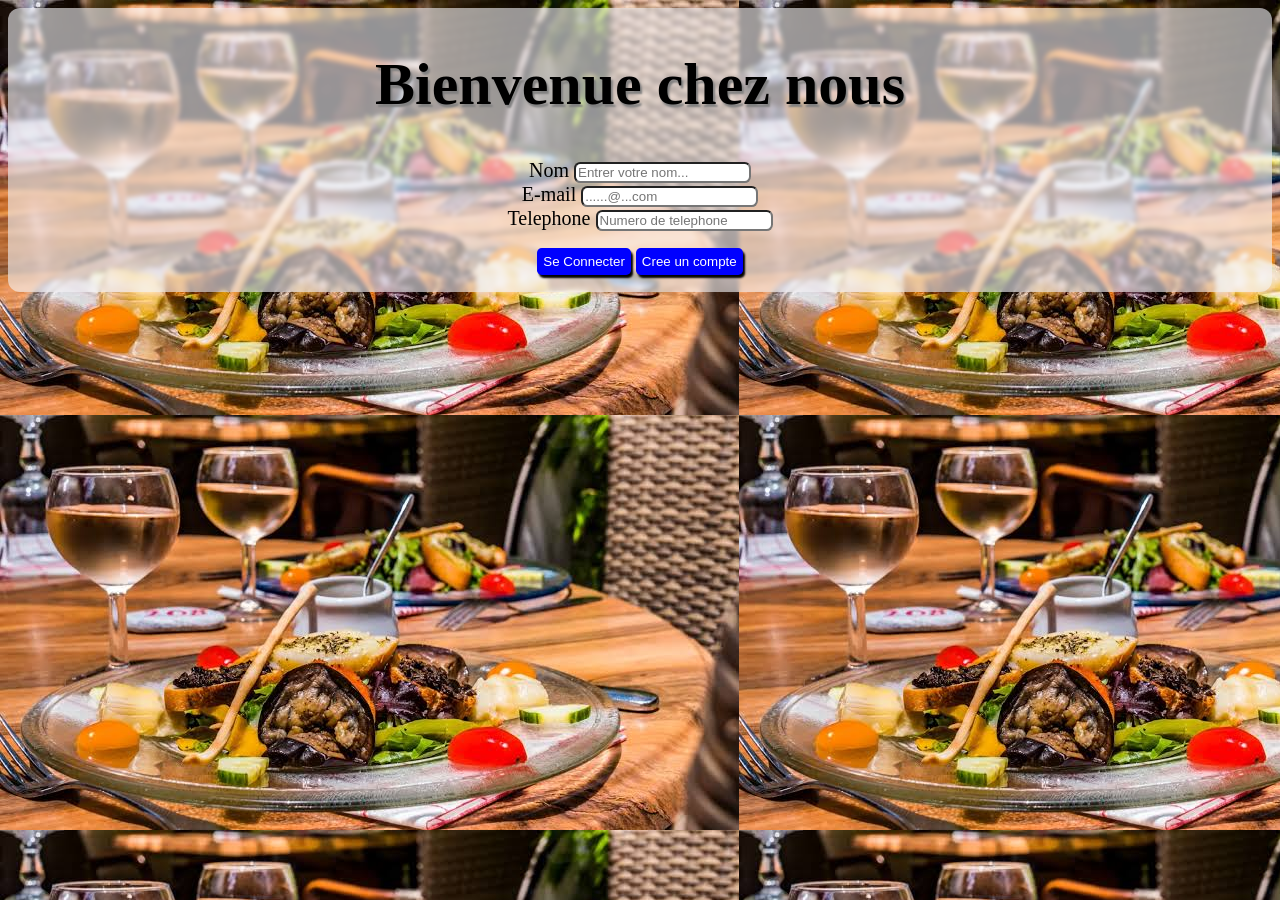
==== index.html @ 3e17b9c3 "New0" ====
<!DOCTYPE html>
<html lang="en">
  <head>
    <meta charset="UTF-8" />
    <meta name="viewport" content="width=device-width, initial-scale=1.0" />
    <title>Page de connexion</title>
    <link rel="stylesheet" href="./styles.css" />
  </head>
  <body>
    <div class="form">
      <h1>Bienvenue chez nous</h1>
      <div class="content">
        <label for="name">Nom </label>
        <input type="text" id="name" placeholder="Entrer votre nom..." />
        <br />
        <label for="email">E-mail</label>
        <input type="email" id="email" placeholder="......@...com" />
        <br />
        <label for="phone">Telephone</label>
        <input type="number" id="phone" placeholder="Numero de telephone" />
        <br />

        <!-- Boutons -->
        <div class="boutons">
          <button id="seConnecter">Se Connecter</button>
          <button id="inscription">Cree un compte</button>
        </div>
      </div>
    </div>

    <script src="./app.js"></script>
  </body>
</html>
---- styles.css ----
body {
  transition: 1000ms ease;
  background-image: url("./assets/IMG_3709.JPG");
  -webkit-backdrop-filter: blur(2px);
  backdrop-filter: blur(2px);
}

/*1- Bienvenue de la page */
h1 {
  font-size: 60px;
  text-shadow: 2px 3px 2px gray;
}

/*2- Formulaire */
form,
.form {
  background: rgba(246, 246, 248, 0.6);
  text-align: center;
  padding: 2px;
  border-radius: 12px;
  height: 280px;
}
/*2(b) Contenu du formulaire */
.content {
  font-size: 20px;
  gap: 10rem;
}

/*3 Bouton */
button {
  padding: 5px;
}
/* Bouton activer */
button:active {
  transform: translateY(10%);
  box-shadow: none;
  transition: 300ms ease;
}

/*3(b) Container de bouton de connexion */
.boutons {
  padding: 7px;
  position: relative;
  top: 0.6rem;
  /* display: flex; */
  /* left: calc(%); */
  /* justify-content: space-evenly; */
}

.boutons > button {
  box-shadow: 2px 3px 2px rgb(3, 3, 3);
  border-radius: 0.3rem;
  border: 1px solid transparent;
}

/*3(c) Bouton de connexion */
#seConnecter {
  background: blue;
  color: white;
}
/* Boutons de connexion activer*/
#seConnecter:active {
  font-weight: bold;
  color: rgb(56, 54, 54);
  background: rgb(116, 116, 214);
}

/*3(d) Bouton de d'inscription */
#inscription {
  color: white;
  background: blue;
}
/* Boutons d'inscription activer*/
#inscription:active {
  color: rgb(56, 54, 54);
  font-weight: bold;
  background: rgb(116, 116, 214);
}

/* Input du formulaire */
#name,
#email,
#phone {
  border-radius: 0.4rem;
}

/* Media Query Telephone mobile */
@media (max-width: 600px) {
  h1 {
    font-size: 50px;
  }
  .form,
  form {
    position: relative;
    top: 9rem;
    height: fit-content;
  }
  .content {
    font-size: 30px;
    gap: 5rem;
  }
  #name,
  #email,
  #phone {
    height: 1rem;
  }
  .boutons {
    position: relative;
    top: 5rem;
  }
}

/* Media Query for tablette */
@media (max-width: 900) {
  body {
    background: red;
  }
  form,
  .form {
    position: relative;
    top: 34rem;
  }
}
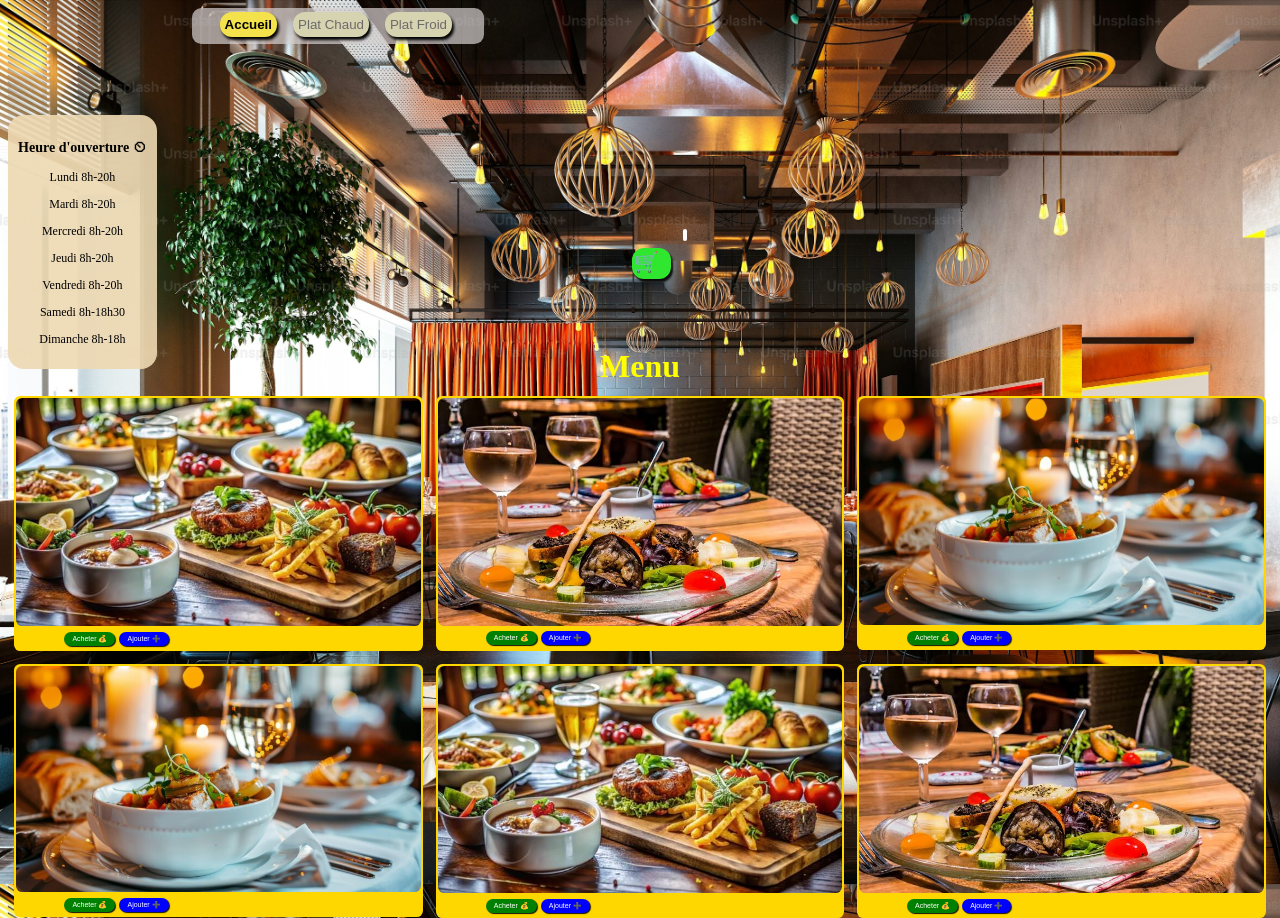
==== commit 183bef6f: "New1" ====
--- a/index.html
+++ b/index.html
@@ -1,33 +1,88 @@
+
 <!DOCTYPE html>
 <html lang="en">
   <head>
     <meta charset="UTF-8" />
     <meta name="viewport" content="width=device-width, initial-scale=1.0" />
-    <title>Page de connexion</title>
+    <title>Home</title>
     <link rel="stylesheet" href="./styles.css" />
   </head>
   <body>
-    <div class="form">
-      <h1>Bienvenue chez nous</h1>
-      <div class="content">
-        <label for="name">Nom </label>
-        <input type="text" id="name" placeholder="Entrer votre nom..." />
-        <br />
-        <label for="email">E-mail</label>
-        <input type="email" id="email" placeholder="......@...com" />
-        <br />
-        <label for="phone">Telephone</label>
-        <input type="number" id="phone" placeholder="Numero de telephone" />
-        <br />
+    <nav>
+      <ul>
+        <button id="home" class="tab active">Accueil</button>
+        <button id="hot" onclick="" class="tab">Plat Chaud</button>
+        <button id="cold" onclick="" class="tab">Plat Froid</button>
+      </ul>
+    </nav>
 
-        <!-- Boutons -->
-        <div class="boutons">
-          <button id="seConnecter">Se Connecter</button>
-          <button id="inscription">Cree un compte</button>
-        </div>
+    <div class="program">
+      <article>
+        <h3>Heure d'ouverture ⏲</h3>
+        <p>Lundi 8h-20h</p>
+        <p>Mardi 8h-20h</p>
+        <p>Mercredi 8h-20h</p>
+        <p>Jeudi 8h-20h</p>
+        <p>Vendredi 8h-20h</p>
+        <p>Samedi 8h-18h30</p>
+        <p>Dimanche 8h-18h</p>
+      </article>
+    </div>
+    <!-- Menu -->
+    <h1>Menu</h1>
+    <div class="bigBoite">
+      <div class="boite">
+        <img src="../assets/IMG_3710.JPG" alt="" />
+        <span class="transac">
+          <button onclick="acheter()" id="buy0">Acheter 💰</button>
+          <button onclick="ajouter()" id="add0">Ajouter ➕</button>
+        </span>
+      
+</div>
+
+      <div class="boite">
+        <img src="../assets/IMG_3709.JPG" alt="" />
+        <span class="transac">
+          <button onclick="acheter()" id="buy1">Acheter 💰</button>
+          <button onclick="ajouter()" id="add1">Ajouter ➕</button>
+        </span>
+      </div>
+
+      <div class="boite">
+        <img src="../assets/IMG_3711.JPG" alt="" />
+        <span class="transac">
+          <button onclick="acheter()" id="buy2">Acheter 💰</button>
+          <button onclick="ajouter()" id="add2">Ajouter ➕</button>
+        </span>
+      </div>
+      <div class="boite">
+        <img src="../assets/IMG_3711.JPG" alt="" />
+        <span class="transac">
+          <button onclick="acheter()" id="buy3">Acheter 💰</button>
+          <button onclick="ajouter()" id="add3">Ajouter ➕</button>
+        </span>
+      </div>
+      <div class="boite">
+        <img src="../assets/IMG_3710.JPG" alt="" />
+        <span class="transac">
+          <button onclick="acheter()" id="buy4">Acheter 💰</button>
+          <button onclick="ajouter()" id="add4">Ajouter ➕</button>
+        </span>
+      </div>
+
+      <div class="boite">
+        <img src="../assets/IMG_3709.JPG" alt="" />
+        <span class="transac">
+          <button onclick="acheter()" id="buy5">Acheter 💰</button>
+          <button onclick="ajouter()" id="add5">Ajouter ➕</button>
+        </span>
       </div>
     </div>
 
+    <div id="commander">
+      🛒
+      <span class="counter"></span>
+    </div>
     <script src="./app.js"></script>
   </body>
 </html>
--- a/styles.css
+++ b/styles.css
@@ -1,123 +1,363 @@
 body {
-  transition: 1000ms ease;
-  background-image: url("./assets/IMG_3709.JPG");
-  -webkit-backdrop-filter: blur(2px);
-  backdrop-filter: blur(2px);
-}
-
-/*1- Bienvenue de la page */
-h1 {
-  font-size: 60px;
-  text-shadow: 2px 3px 2px gray;
-}
-
-/*2- Formulaire */
-form,
-.form {
-  background: rgba(246, 246, 248, 0.6);
+  background-image: url("./assets/Accueil.JPG");
+  list-style: none;
+  text-decoration: none;
+  background-size: cover;
+}
+
+nav {
+  background: rgba(214, 208, 208, 0.7);
+  border: 2px solid transparent;
+  display: flex;
+  margin: 0;
   text-align: center;
-  padding: 2px;
+  position: fixed;
+  z-index: 1;
+  left: 12rem;
+  /* top: 13rem; */
+  height: 1em;
+  padding: 0.5rem;
+  width: max-content;
+  border-radius: 0.6rem;
+}
+ul {
+  position: relative;
+  right: 1.4rem;
+  bottom: 1.4rem;
+  list-style: none;
+  display: flex;
+  gap: 1rem;
+}
+.tab {
+  border: 2px solid transparent;
+  cursor: pointer;
+  background: rgb(214, 211, 177);
+  height: fit-content;
   border-radius: 12px;
-  height: 280px;
-}
-/*2(b) Contenu du formulaire */
-.content {
-  font-size: 20px;
-  gap: 10rem;
-}
-
-/*3 Bouton */
-button {
-  padding: 5px;
-}
-/* Bouton activer */
+  color: rgb(109, 106, 106);
+  box-shadow: 2px 3px 3px black;
+  padding: 3px;
+}
 button:active {
   transform: translateY(10%);
   box-shadow: none;
   transition: 300ms ease;
 }
 
-/*3(b) Container de bouton de connexion */
-.boutons {
-  padding: 7px;
-  position: relative;
-  top: 0.6rem;
-  /* display: flex; */
-  /* left: calc(%); */
-  /* justify-content: space-evenly; */
-}
-
-.boutons > button {
-  box-shadow: 2px 3px 2px rgb(3, 3, 3);
-  border-radius: 0.3rem;
-  border: 1px solid transparent;
-}
-
-/*3(c) Bouton de connexion */
-#seConnecter {
-  background: blue;
+.active {
+  transition: 300ms ease;
+  background: rgb(243, 226, 75);
+  color: black;
+  font-weight: bold;
+}
+
+.counter {
+  font-size: 7px;
+  position: relative;
+  left: 1.5rem;
+  bottom: 2rem;
+  border-radius: 12px;
+  background: white;
+  color: black;
+  padding: 2px;
+}
+
+/*Boutons Commander */
+#commander {
+  background: rgb(46, 231, 46);
+  font-weight: bold;
   color: white;
-}
-/* Boutons de connexion activer*/
-#seConnecter:active {
-  font-weight: bold;
-  color: rgb(56, 54, 54);
-  background: rgb(116, 116, 214);
-}
-
-/*3(d) Bouton de d'inscription */
-#inscription {
+  border-radius: 12px;
+  border: 2px solid transparent;
+  position: fixed;
+  width: 35px;
+  font-size: 2rem;
+  height: 27px;
+  top: 15.5rem;
+  font-size: 20px;
+  left: 39.5rem;
+  box-shadow: 2px 3px 2px rgb(12, 12, 12);
+  animation: 6000ms ease-in shake infinite;
+}
+
+@keyframes shake {
+  0% {
+    background: purple;
+    transition: 300ms ease;
+    color: white;
+  }
+  25% {
+    background: orange;
+    transition: 300ms ease;
+    color: black;
+  }
+  50% {
+    background: red;
+    transition: 300ms ease;
+    color: white;
+  }
+  75% {
+    transition: 300ms ease;
+    background: blue;
+    color: white;
+  }
+  100% {
+    background: yellow;
+    color: black;
+    transition: 300ms ease;
+  }
+}
+.program {
+  position: relative;
+  top: 2.7rem;
+}
+
+article {
+  background: rgba(238, 217, 178, 0.9);
+  width: fit-content;
+  padding: 8px;
+  border: 2px solid transparent;
+  border-radius: 16px;
+  font-size: 12px;
+  position: relative;
+  top: 2em;
+  top: 4rem;
+  text-align: center;
+  animation: 10000ms ease moves infinite;
+}
+
+@keyframes moves {
+  0% {
+    position: relative;
+    left: 0;
+    top: 1rem;
+    transition: 10000ms ease-out;
+  }
+  25% {
+    position: relative;
+    left: 25rem;
+    top: 1rem;
+    transition: 15000ms ease-out;
+  }
+  50% {
+    position: relative;
+    left: 0;
+    top: 1rem;
+    transition: 5000ms ease-out;
+  }
+  75% {
+    position: relative;
+    left: 25rem;
+    top: 1rem;
+    transition: 10000ms ease-out;
+  }
+  100% {
+    position: relative;
+    left: 0rem;
+    top: 1rem;
+    transition: 5000ms ease-in;
+  }
+}
+/* BOutons Style */
+#add0,
+#add1,
+#add2,
+#add3,
+#add4,
+#add5 {
+  font-size: 8px;
+  font-size: 7px;
   color: white;
   background: blue;
-}
-/* Boutons d'inscription activer*/
-#inscription:active {
-  color: rgb(56, 54, 54);
-  font-weight: bold;
-  background: rgb(116, 116, 214);
-}
-
-/* Input du formulaire */
-#name,
-#email,
-#phone {
+  border: 2px solid transparent;
+  border-radius: 2rem;
+  box-shadow: 1px 1px 1px rgb(17, 16, 16);
+  /* box-shadow: 1px 1px 1px gray; */
+}
+#add0:active {
+  background: rgb(85, 85, 138);
+  color: black;
+  box-shadow: none;
+}
+#add1:active {
+  background: rgb(85, 85, 138);
+  color: black;
+  box-shadow: none;
+}
+#add2:active {
+  background: rgb(85, 85, 138);
+  color: black;
+  box-shadow: none;
+}
+#add3:active {
+  background: rgb(85, 85, 138);
+  color: black;
+  box-shadow: none;
+}
+#add4:active {
+  background: rgb(85, 85, 138);
+  color: black;
+  box-shadow: none;
+}
+#add5:active {
+  background: rgb(85, 85, 138);
+  color: black;
+  box-shadow: none;
+}
+
+#buy0,
+#buy1,
+#buy2,
+#buy3,
+#buy4,
+#buy5 {
+  font-size: 8px;
+  font-size: 7px;
+  color: white;
+  background: green;
+  border: 2px solid transparent;
+  border-radius: 2rem;
+  box-shadow: 1px 1px 1px rgb(17, 16, 16);
+}
+
+#buy0:active {
+  box-shadow: none;
+  color: black;
+  background: rgb(91, 134, 91);
+}
+#buy1:active {
+  box-shadow: none;
+  color: black;
+  background: rgb(91, 134, 91);
+}
+#buy2:active {
+  box-shadow: none;
+  color: black;
+  background: rgb(91, 134, 91);
+}
+#buy3:active {
+  box-shadow: none;
+  color: black;
+  background: rgb(91, 134, 91);
+}
+#buy4:active {
+  box-shadow: none;
+  color: black;
+  background: rgb(91, 134, 91);
+}
+#buy5:active {
+  box-shadow: none;
+  color: black;
+  background: rgb(91, 134, 91);
+}
+
+.boite {
   border-radius: 0.4rem;
+  background: gold;
+  width: fit-content;
+  height: fit-content;
+  padding: 2px;
+  gap: 5rem;
+  position: relative;
+  top: 3rem;
+  margin: 0.4rem;
+}
+.boite > img {
+  border-radius: 0.4rem;
+  width: 100%;
+}
+.transac {
+  position: relative;
+  left: 3rem;
+  bottom: 0.2rem;
+}
+
+.bigBoite {
+  display: grid;
+  grid-template-columns: auto auto auto;
+}
+h1 {
+  text-align: center;
+  color: yellow;
+  position: relative;
+  top: 4rem;
 }
 
 /* Media Query Telephone mobile */
 @media (max-width: 600px) {
+  article {
+    animation: none;
+    width: 80%;
+    height: fit-content;
+    position: relative;
+    left: 3rem;
+    margin-bottom: 3rem;
+    /* padding: 2px; */
+  }
+  .program {
+    position: relative;
+    bottom: 5rem;
+  }
+
+  nav {
+    position: fixed;
+    z-index: 1;
+    left: 4.7rem;
+    top: 3rem;
+    width: fit-content;
+  }
+  .transac {
+    display: flex;
+    justify-content: center;
+    gap: 3px;
+    position: relative;
+    right: 19rem;
+  }
+  button {
+    font-size: 11px;
+  }
   h1 {
-    font-size: 50px;
-  }
-  .form,
-  form {
-    position: relative;
-    top: 9rem;
-    height: fit-content;
-  }
-  .content {
-    font-size: 30px;
-    gap: 5rem;
-  }
-  #name,
-  #email,
-  #phone {
-    height: 1rem;
-  }
-  .boutons {
-    position: relative;
-    top: 5rem;
-  }
-}
-
-/* Media Query for tablette */
-@media (max-width: 900) {
-  body {
-    background: red;
-  }
-  form,
-  .form {
-    position: relative;
-    top: 34rem;
-  }
-}
+    position: relative;
+    margin-top: 5rem;
+    left: 1rem;
+    bottom: 9rem;
+    color: rgb(255, 145, 0);
+  }
+  .boite {
+    background: rgb(255, 145, 0);
+  }
+  .bigBoite {
+    display: grid;
+    grid-template-columns: auto;
+    position: relative;
+    top: 2rem;
+    left: 1.4rem;
+    width: 100%;
+  }
+  #buy0,
+  #buy1,
+  #buy2,
+  #buy3,
+  #buy4,
+  #buy5 {
+    position: relative;
+    right: 3rem;
+  }
+
+  #add0,
+  #add1,
+  #add2,
+  #add3,
+  #add4,
+  #add5 {
+    position: relative;
+    right: 3rem;
+  }
+  #commander {
+    position: fixed;
+    left: 22rem;
+    margin-top: 21.9rem;
+    width: 7.8%;
+    z-index: 1;
+  }
+}
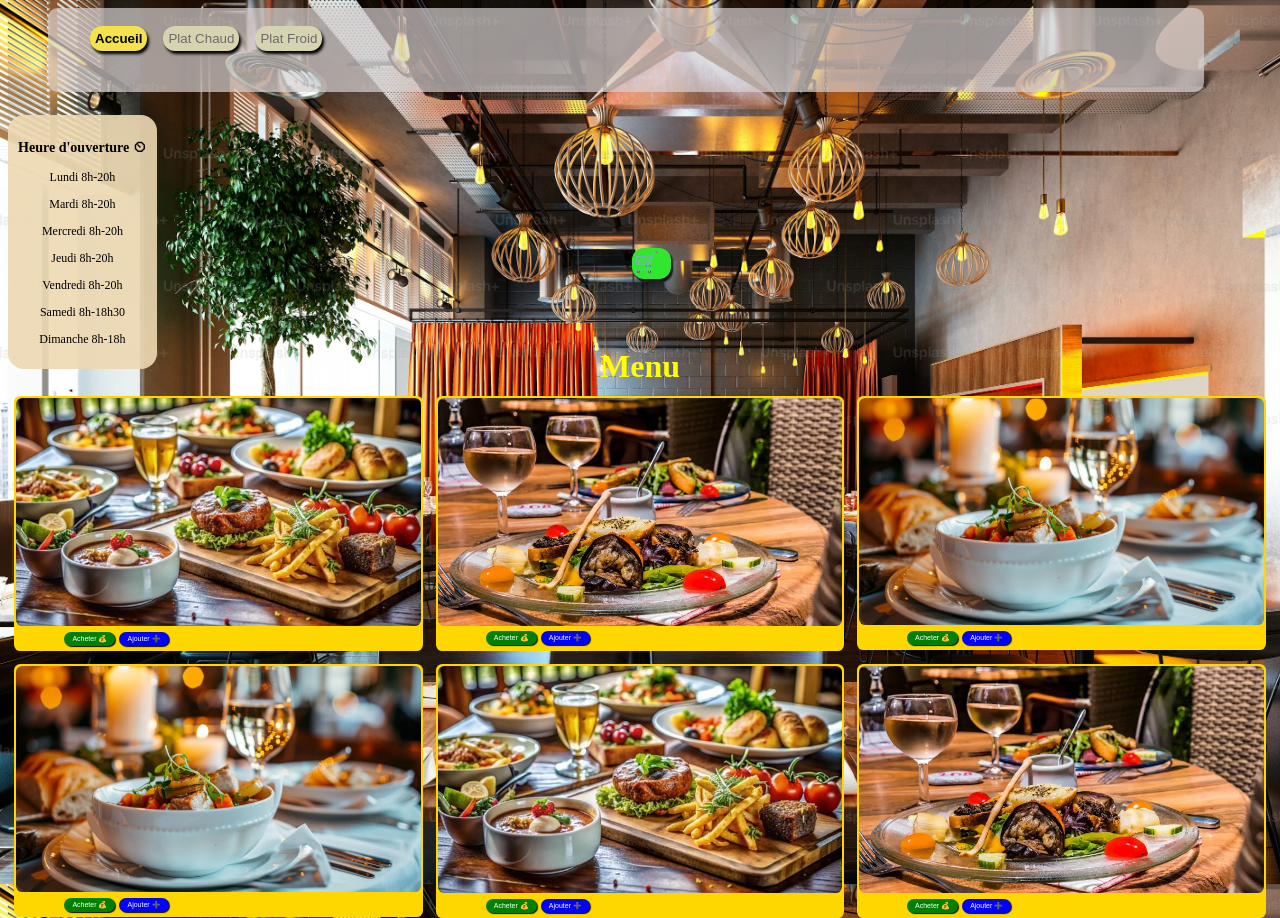
==== commit ab3a845b: "Final0" ====
--- a/index.html
+++ b/index.html
@@ -1,4 +1,3 @@
-
 <!DOCTYPE html>
 <html lang="en">
   <head>
@@ -29,49 +28,60 @@
       </article>
     </div>
     <!-- Menu -->
-    <h1>Menu</h1>
+    <div class="menu">
+      <h1>Menu</h1>
+    </div>
     <div class="bigBoite">
       <div class="boite">
-        <img src="../assets/IMG_3710.JPG" alt="" />
+        <img src="./assets/IMG_3710.JPG" alt="" />
         <span class="transac">
           <button onclick="acheter()" id="buy0">Acheter 💰</button>
-          <button onclick="ajouter()" id="add0">Ajouter ➕</button>
-        </span>
-      
-</div>
-
-      <div class="boite">
-        <img src="../assets/IMG_3709.JPG" alt="" />
-        <span class="transac">
-          <button onclick="acheter()" id="buy1">Acheter 💰</button>
-          <button onclick="ajouter()" id="add1">Ajouter ➕</button>
+          <button onclick="ajouter()" id="add0" class="funcAdd">
+            Ajouter ➕
+          </button>
         </span>
       </div>
 
       <div class="boite">
-        <img src="../assets/IMG_3711.JPG" alt="" />
+        <img src="./assets/IMG_3709.JPG" alt="" />
         <span class="transac">
-          <button onclick="acheter()" id="buy2">Acheter 💰</button>
-          <button onclick="ajouter()" id="add2">Ajouter ➕</button>
-        </span>
-      </div>
-      <div class="boite">
-        <img src="../assets/IMG_3711.JPG" alt="" />
-        <span class="transac">
-          <button onclick="acheter()" id="buy3">Acheter 💰</button>
-          <button onclick="ajouter()" id="add3">Ajouter ➕</button>
-        </span>
-      </div>
-      <div class="boite">
-        <img src="../assets/IMG_3710.JPG" alt="" />
-        <span class="transac">
-          <button onclick="acheter()" id="buy4">Acheter 💰</button>
-          <button onclick="ajouter()" id="add4">Ajouter ➕</button>
+          <button onclick="acheter()" id="buy1">Acheter 💰</button>
+          <button onclick="ajouter()" id="add1" class="funcAdd">
+            Ajouter ➕
+          </button>
         </span>
       </div>
 
       <div class="boite">
-        <img src="../assets/IMG_3709.JPG" alt="" />
+        <img src="./assets/IMG_3711.JPG" alt="" />
+        <span class="transac">
+          <button onclick="acheter()" id="buy2">Acheter 💰</button>
+          <button onclick="ajouter()" id="add2" class="funcAdd">
+            Ajouter ➕
+          </button>
+        </span>
+      </div>
+      <div class="boite">
+        <img src="./assets/IMG_3711.JPG" alt="" />
+        <span class="transac">
+          <button onclick="acheter()" id="buy3">Acheter 💰</button>
+          <button onclick="ajouter()" id="add3" class="funcAdd">
+            Ajouter ➕
+          </button>
+        </span>
+      </div>
+      <div class="boite">
+        <img src="./assets/IMG_3710.JPG" alt="" />
+        <span class="transac">
+          <button onclick="acheter()" id="buy4">Acheter 💰</button>
+          <button onclick="ajouter()" id="add4" class="funcAdd">
+            Ajouter ➕
+          </button>
+        </span>
+      </div>
+
+      <div class="boite">
+        <img src="./assets/IMG_3709.JPG" alt="" />
         <span class="transac">
           <button onclick="acheter()" id="buy5">Acheter 💰</button>
           <button onclick="ajouter()" id="add5">Ajouter ➕</button>
@@ -79,10 +89,12 @@
       </div>
     </div>
 
-    <div id="commander">
-      🛒
-      <span class="counter"></span>
+    <div class="histo">
+      <div id="commander">
+        🛒
+        <span class="counter"></span>
+      </div>
     </div>
-    <script src="./app.js"></script>
+    <script src="./main.js"></script>
   </body>
 </html>
--- a/styles.css
+++ b/styles.css
@@ -9,23 +9,25 @@
   background: rgba(214, 208, 208, 0.7);
   border: 2px solid transparent;
   display: flex;
-  margin: 0;
-  text-align: center;
+  /* margin: 0; */
+  justify-content: space-between;
   position: fixed;
   z-index: 1;
-  left: 12rem;
+  left: 3rem;
   /* top: 13rem; */
-  height: 1em;
-  padding: 0.5rem;
-  width: max-content;
+  height: 5em;
+  width: 90%;
+  /* padding: 0.5rem; */
+  /* width: max-content; */
   border-radius: 0.6rem;
 }
 ul {
   position: relative;
-  right: 1.4rem;
-  bottom: 1.4rem;
+  /* right: 1.4rem; */
+  /* bottom: 1.4rem; */
   list-style: none;
   display: flex;
+  justify-content: space-between;
   gap: 1rem;
 }
 .tab {
@@ -52,14 +54,14 @@
 }
 
 .counter {
-  font-size: 7px;
-  position: relative;
-  left: 1.5rem;
-  bottom: 2rem;
-  border-radius: 12px;
-  background: white;
-  color: black;
-  padding: 2px;
+  font-size: 20px;
+  /* position: relative; */
+  /* left: 0.1rem; */
+  /* bottom: 2rem; */
+  /* border-radius: 12px; */
+  /* background: white; */
+  color: white;
+  /* padding: auto; */
 }
 
 /*Boutons Commander */
@@ -297,14 +299,36 @@
   .program {
     position: relative;
     bottom: 5rem;
+    width: 120%;
+    right: 3.1rem;
+    font-size: 500px;
+    height: 200px;
+    font-weight: bold;
   }
 
   nav {
     position: fixed;
     z-index: 1;
-    left: 4.7rem;
-    top: 3rem;
-    width: fit-content;
+    height: 90px;
+    padding-top: 0.4rem;
+    left: 0rem;
+    /* top: 1rem; */
+    width: 100%;
+    top: -1rem;
+    /* font-size: 12px; */
+  }
+
+  nav > ul {
+    position: relative;
+    left: 1rem;
+    font-size: x-large;
+    top: 0.5rem;
+    display: flex;
+    justify-content: space-between;
+    gap: 0.6rem;
+  }
+  nav > ul > button {
+    font-size: 25.1px;
   }
   .transac {
     display: flex;
@@ -314,16 +338,31 @@
     right: 19rem;
   }
   button {
-    font-size: 11px;
+    position: relative;
+    right: 1.7rem;
+    /* height: 0px; */
+    /* font-size: 2.5px; */
+  }
+  .menu {
+    position: relative;
+    top: 1.5rem;
+    width: 100%;
+    right: 0.5rem;
+    /* left: 0.5rem; */
   }
   h1 {
     position: relative;
     margin-top: 5rem;
     left: 1rem;
-    bottom: 9rem;
+    /* top: 1rem; */
+    bottom: 10rem;
     color: rgb(255, 145, 0);
   }
   .boite {
+    position: relative;
+    /* top: 1rem; */
+    padding: 1rem;
+    border-radius: 1rem;
     background: rgb(255, 145, 0);
   }
   .bigBoite {
@@ -331,7 +370,7 @@
     grid-template-columns: auto;
     position: relative;
     top: 2rem;
-    left: 1.4rem;
+    /* left: 1.2rem; */
     width: 100%;
   }
   #buy0,
@@ -340,8 +379,11 @@
   #buy3,
   #buy4,
   #buy5 {
-    position: relative;
-    right: 3rem;
+    font-size: x-large;
+    position: relative;
+    right: 4.3rem;
+    top: 0.4rem;
+    box-shadow: 3px 3px 4px black;
   }
 
   #add0,
@@ -350,14 +392,32 @@
   #add3,
   #add4,
   #add5 {
+    top: 0.4rem;
+    /* left: 0.1rem; */
+    font-size: x-large;
+    box-shadow: 3px 3px 4px black;
     position: relative;
     right: 3rem;
   }
   #commander {
     position: fixed;
     left: 22rem;
+    bottom: 5rem;
     margin-top: 21.9rem;
-    width: 7.8%;
+    width: 50px;
     z-index: 1;
   }
-}
+  .counter {
+    position: relative;
+    /* left: -0.4rem; */
+    font-size: 9.5px;
+    right: 10px;
+    bottom: 6px;
+    /* font-size: 20px; */
+  }
+  .histo {
+    display: grid;
+    gap: 0.4rem;
+    grid-template-columns: auto auto;
+  }
+}
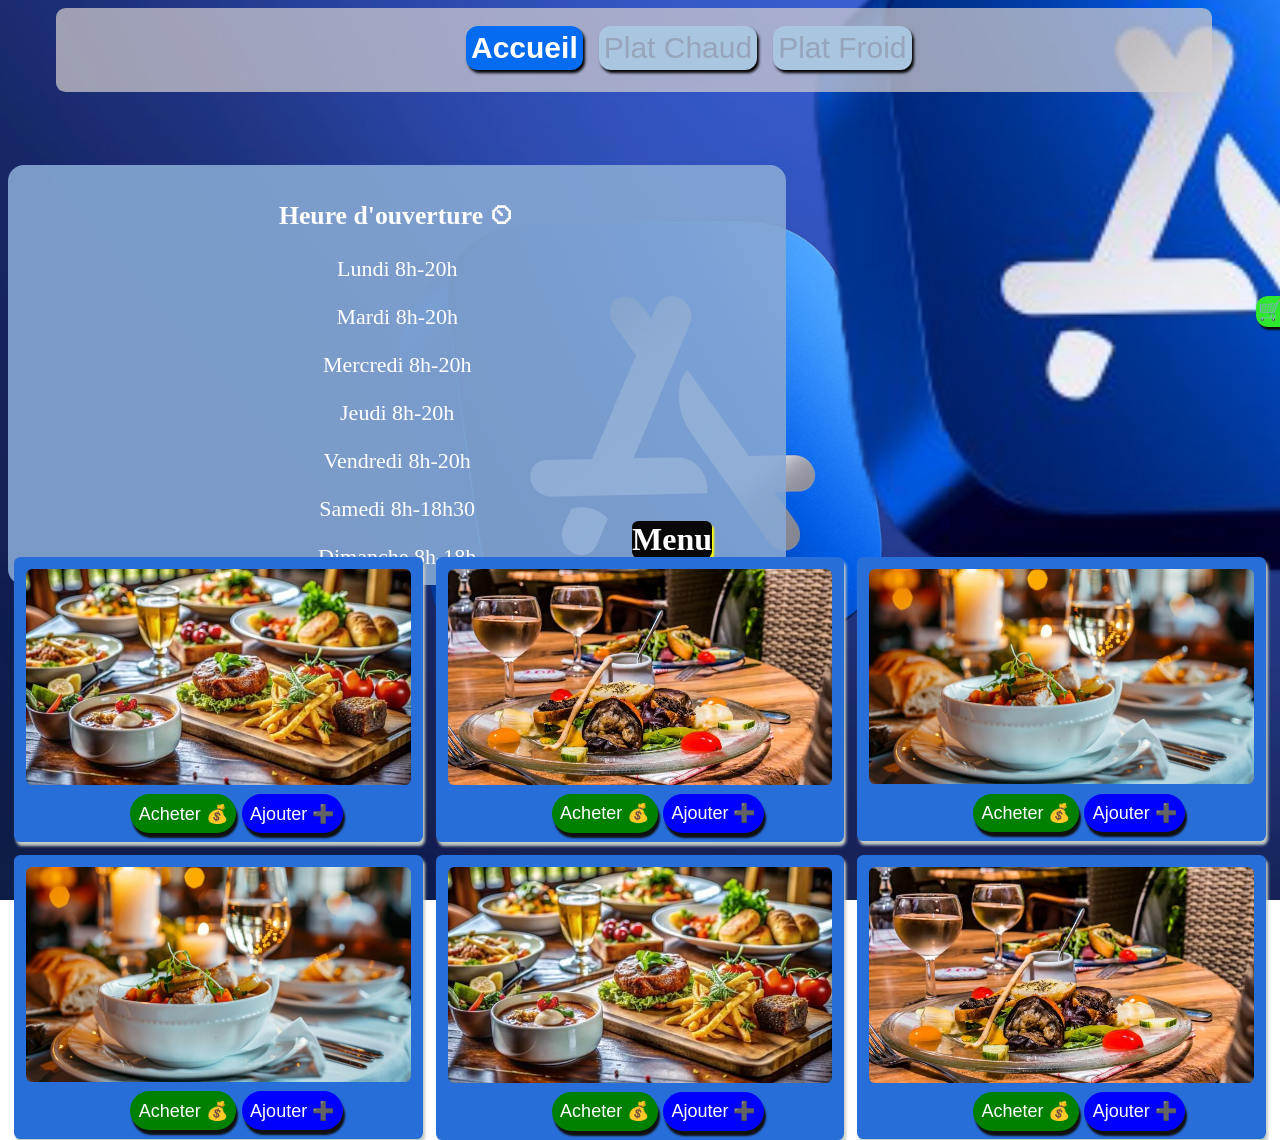
==== commit 6f16e637: "HelloQSDFGHJ" ====
--- a/index.html
+++ b/index.html
@@ -16,6 +16,7 @@
     </nav>
 
     <div class="program">
+      <img class="profile" src="./assets/A.png" alt="" />
       <article>
         <h3>Heure d'ouverture ⏲</h3>
         <p>Lundi 8h-20h</p>
--- a/styles.css
+++ b/styles.css
@@ -1,8 +1,12 @@
 body {
-  background-image: url("./assets/Accueil.JPG");
+  /* background-image: url("./assets/Accueil.JPG"); */
+  background-image: url("./assets//Profile.JPG");
   list-style: none;
   text-decoration: none;
+  background-position: center;
+  overflow-x: hidden;
   background-size: cover;
+  background-attachment: fixed;
 }
 
 nav {
@@ -12,18 +16,18 @@
   /* margin: 0; */
   justify-content: space-between;
   position: fixed;
+  top: 0.5rem;
   z-index: 1;
-  left: 3rem;
+  left: 3.5rem;
   /* top: 13rem; */
   height: 5em;
   width: 90%;
-  /* padding: 0.5rem; */
-  /* width: max-content; */
+  /* margin-bottom: 1rem; */
   border-radius: 0.6rem;
 }
 ul {
   position: relative;
-  /* right: 1.4rem; */
+  left: 23rem;
   /* bottom: 1.4rem; */
   list-style: none;
   display: flex;
@@ -31,12 +35,16 @@
   gap: 1rem;
 }
 .tab {
+  /* right: 32rem; */
+  font-size: 30px;
   border: 2px solid transparent;
   cursor: pointer;
-  background: rgb(214, 211, 177);
+  /* background: rgb(214, 211, 177); */
+  background: rgb(169, 197, 223);
   height: fit-content;
   border-radius: 12px;
-  color: rgb(109, 106, 106);
+  color: rgb(151, 164, 187);
+  /* color: rgb(109, 106, 106); */
   box-shadow: 2px 3px 3px black;
   padding: 3px;
 }
@@ -48,15 +56,17 @@
 
 .active {
   transition: 300ms ease;
-  background: rgb(243, 226, 75);
-  color: black;
+  /* background: rgb(243, 226, 75);  */
+  background: rgb(5, 108, 241);
+  /* color: rgb(240, 233, 233); */
+  color: white;
   font-weight: bold;
 }
 
 .counter {
-  font-size: 20px;
-  /* position: relative; */
-  /* left: 0.1rem; */
+  font-size: 10px;
+  position: relative;
+  right: 0.3rem;
   /* bottom: 2rem; */
   /* border-radius: 12px; */
   /* background: white; */
@@ -72,12 +82,12 @@
   border-radius: 12px;
   border: 2px solid transparent;
   position: fixed;
-  width: 35px;
-  font-size: 2rem;
+  width: 55px;
+  font-size: 10px;
   height: 27px;
-  top: 15.5rem;
+  top: 18.5rem;
   font-size: 20px;
-  left: 39.5rem;
+  left: 78.5rem;
   box-shadow: 2px 3px 2px rgb(12, 12, 12);
   animation: 6000ms ease-in shake infinite;
 }
@@ -109,21 +119,34 @@
     transition: 300ms ease;
   }
 }
+.profile {
+  position: fixed;
+  bottom: 0.3rem;
+  align-self: center;
+  z-index: 0.6;
+  width: 180%;
+}
 .program {
   position: relative;
-  top: 2.7rem;
+  top: 4.8rem;
+  margin-bottom: 1rem;
+  /* font-size: 500px; */
 }
 
 article {
-  background: rgba(238, 217, 178, 0.9);
-  width: fit-content;
+  /* background: rgba(238, 217, 178, 0.9); */
+  background: rgba(135, 168, 211, 0.9);
+  height: 400px;
+  width: 60%;
+  /* width: fit-content; */
   padding: 8px;
+  color: white;
   border: 2px solid transparent;
   border-radius: 16px;
-  font-size: 12px;
-  position: relative;
-  top: 2em;
-  top: 4rem;
+  font-size: 22px;
+  position: relative;
+  /* top: 2em; */
+  top: 5rem;
   text-align: center;
   animation: 10000ms ease moves infinite;
 }
@@ -160,48 +183,54 @@
     transition: 5000ms ease-in;
   }
 }
-/* BOutons Style */
+/* Boutons Style */
 #add0,
 #add1,
 #add2,
 #add3,
 #add4,
 #add5 {
-  font-size: 8px;
-  font-size: 7px;
+  font-size: 18px;
+  padding: 0.4rem;
   color: white;
   background: blue;
   border: 2px solid transparent;
   border-radius: 2rem;
-  box-shadow: 1px 1px 1px rgb(17, 16, 16);
+  box-shadow: 2px 5px 2px rgb(17, 16, 16);
   /* box-shadow: 1px 1px 1px gray; */
 }
 #add0:active {
+  transition: 250ms;
   background: rgb(85, 85, 138);
   color: black;
   box-shadow: none;
 }
 #add1:active {
+  transition: 250ms;
   background: rgb(85, 85, 138);
   color: black;
   box-shadow: none;
 }
 #add2:active {
+  transition: 250ms;
   background: rgb(85, 85, 138);
   color: black;
   box-shadow: none;
 }
 #add3:active {
+  transition: 250ms;
   background: rgb(85, 85, 138);
   color: black;
   box-shadow: none;
 }
 #add4:active {
+  transition: 250ms;
   background: rgb(85, 85, 138);
   color: black;
   box-shadow: none;
 }
 #add5:active {
+  transition: 250ms;
   background: rgb(85, 85, 138);
   color: black;
   box-shadow: none;
@@ -213,41 +242,47 @@
 #buy3,
 #buy4,
 #buy5 {
-  font-size: 8px;
-  font-size: 7px;
+  font-size: 18px;
   color: white;
   background: green;
+  padding: 0.4rem;
   border: 2px solid transparent;
   border-radius: 2rem;
-  box-shadow: 1px 1px 1px rgb(17, 16, 16);
+  box-shadow: 2px 5px 2px rgb(17, 16, 16);
 }
 
 #buy0:active {
+  transition: 250ms;
   box-shadow: none;
   color: black;
   background: rgb(91, 134, 91);
 }
 #buy1:active {
+  transition: 250ms;
   box-shadow: none;
   color: black;
   background: rgb(91, 134, 91);
 }
 #buy2:active {
+  transition: 250ms;
   box-shadow: none;
   color: black;
   background: rgb(91, 134, 91);
 }
 #buy3:active {
+  transition: 250ms;
   box-shadow: none;
   color: black;
   background: rgb(91, 134, 91);
 }
 #buy4:active {
+  transition: 250ms;
   box-shadow: none;
   color: black;
   background: rgb(91, 134, 91);
 }
 #buy5:active {
+  transition: 250ms;
   box-shadow: none;
   color: black;
   background: rgb(91, 134, 91);
@@ -255,11 +290,15 @@
 
 .boite {
   border-radius: 0.4rem;
-  background: gold;
+  /* background: gold; */
+  /* background: rgb(62, 124, 218); */
+  background: rgb(40, 110, 216);
   width: fit-content;
   height: fit-content;
-  padding: 2px;
+  box-shadow: 2px 4px 3px rgb(196, 204, 199);
+  padding: 12px;
   gap: 5rem;
+  font-size: 22px;
   position: relative;
   top: 3rem;
   margin: 0.4rem;
@@ -270,7 +309,9 @@
 }
 .transac {
   position: relative;
-  left: 3rem;
+  left: 6.5rem;
+  top: 0.2rem;
+  font-size: 22px;
   bottom: 0.2rem;
 }
 
@@ -280,37 +321,53 @@
 }
 h1 {
   text-align: center;
-  color: yellow;
-  position: relative;
-  top: 4rem;
+  /* color: yellow; */
+  color: white;
+  background: rgb(8, 8, 8);
+  width: fit-content;
+  box-shadow: 2px 3px 2px yellow;
+  border-radius: 0.4rem;
+  position: relative;
+  top: 4.5rem;
+  left: 39rem;
+  margin-bottom: 1rem;
 }
 
 /* Media Query Telephone mobile */
 @media (max-width: 600px) {
+  body {
+    background: rgb(44, 111, 199);
+    background-position: center;
+    overflow-x: hidden;
+    background-size: cover;
+    background-position-x: center;
+    background-attachment: fixed;
+  }
   article {
     animation: none;
     width: 80%;
     height: fit-content;
     position: relative;
     left: 3rem;
-    margin-bottom: 3rem;
+    /* bottom: 2rem; */
+    /* margin-bottom: 3rem; */
     /* padding: 2px; */
   }
   .program {
     position: relative;
-    bottom: 5rem;
+    bottom: 8rem;
     width: 120%;
     right: 3.1rem;
-    font-size: 500px;
-    height: 200px;
-    font-weight: bold;
+    font-size: 300px;
+    height: fit-content;
+    /* font-weight: bold; */
   }
 
   nav {
     position: fixed;
     z-index: 1;
     height: 90px;
-    padding-top: 0.4rem;
+    /* padding-top: 0.4rem; */
     left: 0rem;
     /* top: 1rem; */
     width: 100%;
@@ -321,21 +378,20 @@
   nav > ul {
     position: relative;
     left: 1rem;
-    font-size: x-large;
-    top: 0.5rem;
+    font-size: 1px;
+    top: 1.4rem;
     display: flex;
     justify-content: space-between;
-    gap: 0.6rem;
-  }
-  nav > ul > button {
-    font-size: 25.1px;
+    gap: 0.4rem;
+  }
+  nav > ul > .tab {
+    font-size: 28px;
+    box-shadow: 2px 4px 3px black;
   }
   .transac {
-    display: flex;
-    justify-content: center;
-    gap: 3px;
-    position: relative;
-    right: 19rem;
+    position: relative;
+    right: 4rem;
+    gap: 1px;
   }
   button {
     position: relative;
@@ -347,7 +403,7 @@
     position: relative;
     top: 1.5rem;
     width: 100%;
-    right: 0.5rem;
+    left: 10rem;
     /* left: 0.5rem; */
   }
   h1 {
@@ -356,14 +412,18 @@
     left: 1rem;
     /* top: 1rem; */
     bottom: 10rem;
-    color: rgb(255, 145, 0);
+    color: white;
+    /* color: rgb(255, 145, 0); */
   }
   .boite {
     position: relative;
     /* top: 1rem; */
     padding: 1rem;
+    box-shadow: 2px 4px 3px rgb(31, 36, 37);
+    /* box-shadow: 2px 4px 3px rgb(39, 38, 38); */
     border-radius: 1rem;
-    background: rgb(255, 145, 0);
+    background: rgb(211, 221, 243);
+    /* background: rgb(255, 145, 0); */
   }
   .bigBoite {
     display: grid;
@@ -381,9 +441,9 @@
   #buy5 {
     font-size: x-large;
     position: relative;
-    right: 4.3rem;
-    top: 0.4rem;
-    box-shadow: 3px 3px 4px black;
+    right: 2.7rem;
+    top: 0;
+    box-shadow: 3px 5px 4px black;
   }
 
   #add0,
@@ -392,17 +452,17 @@
   #add3,
   #add4,
   #add5 {
-    top: 0.4rem;
+    top: 0;
     /* left: 0.1rem; */
     font-size: x-large;
-    box-shadow: 3px 3px 4px black;
-    position: relative;
-    right: 3rem;
+    box-shadow: 3px 5px 4px black;
+    position: relative;
+    right: 1.6rem;
   }
   #commander {
     position: fixed;
-    left: 22rem;
-    bottom: 5rem;
+    left: 23rem;
+    /* bottom: rem; */
     margin-top: 21.9rem;
     width: 50px;
     z-index: 1;
@@ -411,7 +471,7 @@
     position: relative;
     /* left: -0.4rem; */
     font-size: 9.5px;
-    right: 10px;
+    right: 7.5px;
     bottom: 6px;
     /* font-size: 20px; */
   }
@@ -420,4 +480,85 @@
     gap: 0.4rem;
     grid-template-columns: auto auto;
   }
-}
+
+  /* Active Bouton */
+  #buy0:active {
+    transition: 150ms;
+    box-shadow: none;
+    color: black;
+    background: rgb(91, 134, 91);
+  }
+  #buy1:active {
+    transition: 150ms;
+    box-shadow: none;
+    color: black;
+    background: rgb(91, 134, 91);
+  }
+  #buy2:active {
+    transition: 150ms;
+    box-shadow: none;
+    color: black;
+    background: rgb(91, 134, 91);
+  }
+  #buy3:active {
+    transition: 150ms;
+    box-shadow: none;
+    color: black;
+    background: rgb(91, 134, 91);
+  }
+  #buy4:active {
+    transition: 150ms;
+    box-shadow: none;
+    color: black;
+    background: rgb(91, 134, 91);
+  }
+  #buy5:active {
+    transition: 150ms;
+    box-shadow: none;
+    color: black;
+    background: rgb(91, 134, 91);
+  }
+
+  #add0:active {
+    transition: 150ms;
+    background: rgb(85, 85, 138);
+    color: black;
+    box-shadow: none;
+  }
+  #add1:active {
+    transition: 150ms;
+    background: rgb(85, 85, 138);
+    color: black;
+    box-shadow: none;
+  }
+  #add2:active {
+    transition: 150ms;
+    background: rgb(85, 85, 138);
+    color: black;
+    box-shadow: none;
+  }
+  #add3:active {
+    transition: 150ms;
+    background: rgb(85, 85, 138);
+    color: black;
+    box-shadow: none;
+  }
+  #add4:active {
+    transition: 150ms;
+    background: rgb(85, 85, 138);
+    color: black;
+    box-shadow: none;
+  }
+  #add5:active {
+    transition: 150ms;
+    background: rgb(85, 85, 138);
+    color: black;
+    box-shadow: none;
+  }
+
+  button:active {
+    transform: translateY(20%);
+    box-shadow: none;
+    transition: 150ms ease;
+  }
+}
